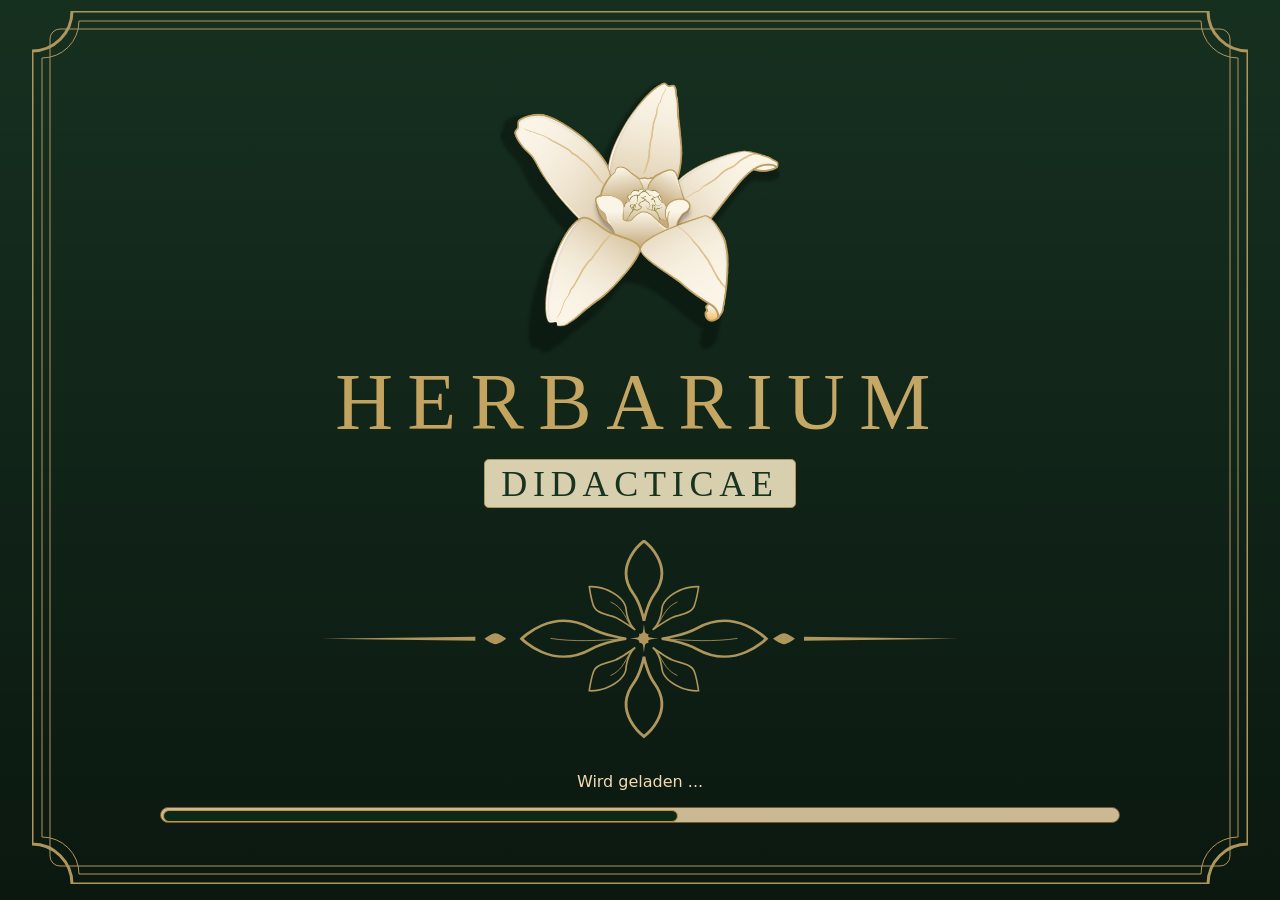
==== index.html @ 5d6e5d88 "FirstCommit" ====
<!DOCTYPE html>
<html lang="en">
<head>
    <meta charset="UTF-8">
    <meta name="viewport" content="width=device-width, initial-scale=1.0">
    <title>Splashscreen</title>

    <link rel="stylesheet" href="css/nav.css">
    <link rel="stylesheet" href="css/splash.css">
    <link rel="stylesheet" href="style.css">

    
    <link rel="manifest" href="manifest.json">
    <meta name="theme-color" content="#0D301D">

</head>
<body>

    <div id="splash-screen" class="splash-screen">
        <div class="splash-overlay"></div>

        <svg class="dynamic-frame" id="roundedFrameSvg"><path id="roundedFramePath" fill="none" stroke="#AF966C" stroke-width="4" /></svg>

        <svg class="dynamic-frame" id="frameSvg"><path id="framePath" fill="none" stroke="#AF966C" stroke-width="4" /></svg>
        <div class="splash-content">

            <img src="assets/images/header.png" alt="" class="splash-logo">

            <h1>Herbarium</h1>

            <div class="splash-badge">
                DIDACTICAE
            </div>

            <div class="ornament-box">
                <svg width="100%" height="100%" viewBox="0 0 207 65" version="1.1" xmlns="http://www.w3.org/2000/svg" xmlns:xlink="http://www.w3.org/1999/xlink" xml:space="preserve" xmlns:serif="http://www.serif.com/" style="fill-rule:evenodd;clip-rule:evenodd;stroke-linecap:round;stroke-miterlimit:1.5;">
                    <g transform="matrix(1.06196e-17,-0.17343,0.241905,1.48124e-17,-266.797,210.293)">
                        <path d="M1027.56,1511.81C1027.56,1511.81 1021.76,1482.87 1007.86,1464.78C967.915,1412.8 1027.56,1371.76 1027.56,1371.76C1027.56,1371.76 1087.2,1412.8 1047.26,1464.78C1033.36,1482.87 1027.56,1511.81 1027.56,1511.81Z" style="fill:none;stroke:rgb(175,150,92);stroke-width:4.43px;"/>
                    </g>
                    <g transform="matrix(0.0312175,0,0,0.0312175,72.7316,-12.5638)">
                        <path d="M879.536,1428.27C897.758,1426.77 934.361,1423.41 959.72,1418.73C960.418,1418.43 961.101,1418.11 961.768,1417.77C974.143,1410.88 980.649,1396.5 977.329,1382.44L976.621,1379.48C976.621,1379.48 977.068,1379.59 977.945,1379.67C977.923,1379.54 977.907,1379.48 977.907,1379.48L978.927,1379.73C979.264,1379.74 979.638,1379.74 980.047,1379.74C995.073,1383.26 1010.44,1375.37 1016.34,1361.11C1022.52,1329.88 1026.27,1283.39 1026.27,1283.39C1026.27,1283.39 1026.5,1286.15 1026.92,1290.78C1027.34,1286.15 1027.56,1283.39 1027.56,1283.39C1027.56,1283.39 1031.34,1330.17 1037.55,1361.4C1043.02,1374.56 1056.64,1382.4 1070.76,1380.53C1071.29,1380.47 1071.79,1380.41 1072.26,1380.35L1075.92,1379.48C1075.92,1379.48 1075.9,1379.58 1075.85,1379.77C1076.74,1379.6 1077.21,1379.48 1077.21,1379.48L1076.93,1380.64C1076.35,1381.03 1075.79,1381.44 1075.26,1381.87C1074.62,1383.98 1073.53,1387.37 1071.87,1391.61C1067.41,1400.23 1070.69,1410.83 1079.23,1415.43C1107.62,1423.29 1176.07,1428.45 1184.6,1429.07C1185.18,1429.11 1185.48,1429.13 1185.48,1429.13C1185.48,1429.13 1109.67,1434.51 1079.96,1442.98C1072.88,1446.82 1069.56,1455.19 1072.08,1462.84C1073.98,1471.12 1074.01,1475.58 1074.01,1475.58C1074.01,1475.58 1073.57,1475.58 1072.72,1475.54C1072.72,1475.57 1072.72,1475.58 1072.72,1475.58C1072.72,1475.58 1070.81,1475.57 1067.09,1475.74C1062.55,1475.52 1058.12,1476.28 1054.06,1477.87C1046.73,1481.06 1040.69,1486.96 1037.41,1494.63C1031.46,1525.13 1027.56,1571.69 1027.56,1571.69C1027.56,1571.69 1027.34,1569.06 1026.92,1564.64C1026.49,1569.06 1026.27,1571.69 1026.27,1571.69C1026.27,1571.69 1022.38,1525.22 1016.5,1494.7C1013.42,1487.49 1007.92,1481.85 1001.21,1478.54C996.532,1476.44 991.31,1475.46 985.953,1475.86C982.741,1475.57 981.111,1475.58 981.111,1475.58C981.111,1475.58 981.111,1475.57 981.111,1475.54C980.257,1475.58 979.824,1475.58 979.824,1475.58C979.824,1475.58 979.834,1474.06 979.509,1471.07C980.474,1457.77 972.961,1445.3 960.751,1439.94C926.333,1433.24 868.351,1429.13 868.351,1429.13C868.351,1429.13 872.62,1428.83 879.536,1428.27Z" style="fill:rgb(175,150,92);"/>
                    </g>
                    <g transform="matrix(-0.0837655,-0.0837655,0.0837655,-0.0837655,61.4069,247.647)">
                        <path d="M1029.8,1512.08C1029.79,1512.12 1029.79,1512.14 1029.78,1512.15C1029.78,1512.17 1029.78,1512.18 1029.78,1512.18L1025.33,1511.47C1025.33,1511.47 1025.34,1511.46 1025.34,1511.44C1025.4,1511.06 1029.08,1486.3 1001.87,1452.84C994.228,1443.44 991.541,1428.03 993.6,1410.79C996.619,1385.49 1009.75,1356.24 1031.23,1337.05L1033.04,1335.44L1034.52,1337.37C1034.52,1337.37 1057.3,1367.14 1064.67,1385.65C1068.05,1394.15 1066.63,1403.15 1063.03,1412.25C1057.96,1425.04 1048.54,1438.03 1043.78,1449.99C1036.72,1467.71 1030.12,1510 1029.8,1512.08ZM1028.34,1493.99C1031.04,1479.39 1035.24,1459.26 1039.59,1448.33C1043.58,1438.31 1050.81,1427.57 1056.06,1416.84C1060.98,1406.76 1064.23,1396.71 1060.49,1387.32C1054.4,1372.03 1037.53,1348.9 1032.43,1342.07C1012.84,1360.51 1000.89,1387.71 998.07,1411.32C996.18,1427.16 998.345,1441.37 1005.36,1450C1019.66,1467.58 1025.8,1482.93 1028.34,1493.99Z" style="fill:rgb(175,150,92);"/>
                    </g>
                    <g transform="matrix(0.604762,0,0,0.282222,-528.571,-395.25)">
                        <path d="M956.693,1511.81L956.693,1516.54L874.016,1514.17L956.693,1511.81Z" style="fill:rgb(175,150,92);"/>
                    </g>
                    <g transform="matrix(0.15,0,0,0.15,-90.5512,-191.145)">
                        <path d="M1003.94,1488.19C1003.94,1488.19 988.189,1476.38 980.315,1476.38C972.441,1476.38 956.693,1488.19 956.693,1488.19C956.693,1488.19 972.441,1500 980.315,1500C988.189,1500 1003.94,1488.19 1003.94,1488.19Z" style="fill:rgb(175,150,92);"/>
                    </g>
                    <g transform="matrix(-0.604762,0,0,0.282222,735.363,-395.25)">
                        <path d="M956.693,1511.81L956.693,1516.54L874.016,1514.17L956.693,1511.81Z" style="fill:rgb(175,150,92);"/>
                    </g>
                    <g transform="matrix(-0.15,0,0,0.15,297.343,-191.145)">
                        <path d="M1003.94,1488.19C1003.94,1488.19 988.189,1476.38 980.315,1476.38C972.441,1476.38 956.693,1488.19 956.693,1488.19C956.693,1488.19 972.441,1500 980.315,1500C988.189,1500 1003.94,1488.19 1003.94,1488.19Z" style="fill:rgb(175,150,92);"/>
                    </g>
                    <g transform="matrix(1,0,0,1,-64.9606,-2.49966)">
                        <path d="M165.5,38.5C163.3,42.751 162.184,45.022 159,46.5" style="fill:none;stroke:rgb(175,150,92);stroke-width:0.27px;"/>
                    </g>
                    <g transform="matrix(1,0,0,1,-64.9606,-2.49966)">
                        <path d="M164,34.5C155.193,35.283 146.76,35.608 139.5,34.5" style="fill:none;stroke:rgb(175,150,92);stroke-width:0.27px;"/>
                    </g>
                    <g transform="matrix(-1.06196e-17,-0.17343,-0.241905,1.48124e-17,476.376,210.293)">
                        <path d="M1027.56,1511.81C1027.56,1511.81 1021.76,1482.87 1007.86,1464.78C967.915,1412.8 1027.56,1371.76 1027.56,1371.76C1027.56,1371.76 1087.2,1412.8 1047.26,1464.78C1033.36,1482.87 1027.56,1511.81 1027.56,1511.81Z" style="fill:none;stroke:rgb(175,150,92);stroke-width:4.43px;"/>
                    </g>
                    <g transform="matrix(0.0837655,-0.0837655,-0.0837655,-0.0837655,148.172,247.647)">
                        <path d="M1029.78,1512.15C1029.79,1512.14 1029.79,1512.12 1029.8,1512.08C1030.12,1510 1036.72,1467.71 1043.78,1449.99C1048.54,1438.03 1057.96,1425.04 1063.03,1412.25C1066.63,1403.15 1068.05,1394.15 1064.67,1385.65C1057.3,1367.14 1034.52,1337.37 1034.52,1337.37L1033.04,1335.44L1031.23,1337.05C1009.75,1356.24 996.619,1385.49 993.6,1410.79C991.541,1428.03 994.228,1443.44 1001.87,1452.84C1029.08,1486.3 1025.4,1511.06 1025.34,1511.44C1025.34,1511.46 1025.33,1511.47 1025.33,1511.47L1029.78,1512.18C1029.78,1512.18 1029.78,1512.17 1029.78,1512.15ZM1028.34,1493.99C1025.8,1482.93 1019.66,1467.58 1005.36,1450C998.345,1441.37 996.18,1427.16 998.07,1411.32C1000.89,1387.71 1012.84,1360.51 1032.43,1342.07C1037.53,1348.9 1054.4,1372.03 1060.49,1387.32C1064.23,1396.71 1060.98,1406.76 1056.06,1416.84C1050.81,1427.57 1043.58,1438.31 1039.59,1448.33C1035.24,1459.26 1031.04,1479.39 1028.34,1493.99Z" style="fill:rgb(175,150,92);"/>
                    </g>
                    <g transform="matrix(-1,0,0,1,274.539,-2.49966)">
                        <path d="M165.5,38.5C163.3,42.751 162.184,45.022 159,46.5" style="fill:none;stroke:rgb(175,150,92);stroke-width:0.27px;"/>
                    </g>
                    <g transform="matrix(-0.0837655,0.0837655,0.0837655,0.0837655,61.4069,-183.482)">
                        <path d="M1025.34,1511.44C1025.34,1511.46 1025.33,1511.47 1025.33,1511.47L1029.78,1512.18C1029.78,1512.18 1029.78,1512.17 1029.78,1512.15C1029.79,1512.14 1029.79,1512.12 1029.8,1512.08C1030.12,1510 1036.72,1467.71 1043.78,1449.99C1048.54,1438.03 1057.96,1425.04 1063.03,1412.25C1066.63,1403.15 1068.05,1394.15 1064.67,1385.65C1057.3,1367.14 1034.52,1337.37 1034.52,1337.37L1033.04,1335.44L1031.23,1337.05C1009.75,1356.24 996.619,1385.49 993.6,1410.79C991.541,1428.03 994.228,1443.44 1001.87,1452.84C1029.08,1486.3 1025.4,1511.06 1025.34,1511.44ZM1028.34,1493.99C1025.8,1482.93 1019.66,1467.58 1005.36,1450C998.345,1441.37 996.18,1427.16 998.07,1411.32C1000.89,1387.71 1012.84,1360.51 1032.43,1342.07C1037.53,1348.9 1054.4,1372.03 1060.49,1387.32C1064.23,1396.71 1060.98,1406.76 1056.06,1416.84C1050.81,1427.57 1043.58,1438.31 1039.59,1448.33C1035.24,1459.26 1031.04,1479.39 1028.34,1493.99Z" style="fill:rgb(175,150,92);"/>
                    </g>
                    <g transform="matrix(1,0,0,-1,-64.9606,66.665)">
                        <path d="M165.5,38.5C163.3,42.751 162.184,45.022 159,46.5" style="fill:none;stroke:rgb(175,150,92);stroke-width:0.27px;"/>
                    </g>
                    <g transform="matrix(0.0837655,0.0837655,-0.0837655,0.0837655,148.172,-183.482)">
                        <path d="M1025.34,1511.44C1025.4,1511.06 1029.08,1486.3 1001.87,1452.84C994.228,1443.44 991.541,1428.03 993.6,1410.79C996.619,1385.49 1009.75,1356.24 1031.23,1337.05L1033.04,1335.44L1034.52,1337.37C1034.52,1337.37 1057.3,1367.14 1064.67,1385.65C1068.05,1394.15 1066.63,1403.15 1063.03,1412.25C1057.96,1425.04 1048.54,1438.03 1043.78,1449.99C1036.72,1467.71 1030.12,1510 1029.8,1512.08C1029.79,1512.12 1029.79,1512.14 1029.78,1512.15C1029.78,1512.17 1029.78,1512.18 1029.78,1512.18L1025.33,1511.47C1025.33,1511.47 1025.34,1511.46 1025.34,1511.44ZM1028.34,1493.99C1031.04,1479.39 1035.24,1459.26 1039.59,1448.33C1043.58,1438.31 1050.81,1427.57 1056.06,1416.84C1060.98,1406.76 1064.23,1396.71 1060.49,1387.32C1054.4,1372.03 1037.53,1348.9 1032.43,1342.07C1012.84,1360.51 1000.89,1387.71 998.07,1411.32C996.18,1427.16 998.345,1441.37 1005.36,1450C1019.66,1467.58 1025.8,1482.93 1028.34,1493.99Z" style="fill:rgb(175,150,92);"/>
                    </g>
                    <g transform="matrix(-1,0,0,-1,274.539,66.665)">
                        <path d="M165.5,38.5C163.3,42.751 162.184,45.022 159,46.5" style="fill:none;stroke:rgb(175,150,92);stroke-width:0.27px;"/>
                    </g>
                    <g transform="matrix(-1,0,0,1,274.539,-2.49966)">
                        <path d="M164,34.5C155.193,35.283 146.76,35.608 139.5,34.5" style="fill:none;stroke:rgb(175,150,92);stroke-width:0.27px;"/>
                    </g>
                    <g transform="matrix(0.17343,-2.49872e-18,-3.48527e-18,0.184986,-73.4207,-253.424)">
                        <path d="M1027.56,1511.81C1027.56,1511.81 1021.76,1482.87 1007.86,1464.78C967.915,1412.8 1027.56,1371.76 1027.56,1371.76C1027.56,1371.76 1087.2,1412.8 1047.26,1464.78C1033.36,1482.87 1027.56,1511.81 1027.56,1511.81Z" style="fill:none;stroke:rgb(175,150,92);stroke-width:5.21px;"/>
                    </g>
                    <g transform="matrix(0.17343,-1.87404e-17,-2.61395e-17,-0.184986,-73.4207,317.591)">
                        <path d="M1027.56,1511.81C1027.56,1511.81 1021.76,1482.87 1007.86,1464.78C967.915,1412.8 1027.56,1371.76 1027.56,1371.76C1027.56,1371.76 1087.2,1412.8 1047.26,1464.78C1033.36,1482.87 1027.56,1511.81 1027.56,1511.81Z" style="fill:none;stroke:rgb(175,150,92);stroke-width:5.21px;"/>
                    </g>
                </svg>
            </div>

            <p class="splash-loading">Wird geladen ...</p>

            <div id="splashScreenProgress">
                <div id="splashScreenProgressBar"></div>
            </div>
        </div>
    </div>
    



    <div class="app">

        <header class="header">
            <a class="settings">
                <svg width="100%" height="100%" viewBox="0 0 32 32" version="1.1" xmlns="http://www.w3.org/2000/svg" xmlns:xlink="http://www.w3.org/1999/xlink" xml:space="preserve" xmlns:serif="http://www.serif.com/" style="fill-rule:evenodd;clip-rule:evenodd;stroke-linejoin:round;stroke-miterlimit:2;">
                    <g transform="matrix(0.434036,0,0,0.434036,-415.19,-35.8646)">
                        <path d="M998.847,83.029C999.892,83.192 1000.69,84.048 1000.78,85.102C1000.95,86.941 1001.19,89.793 1001.34,91.531C1001.42,92.429 1002.01,93.199 1002.86,93.502C1003.64,93.783 1004.41,94.101 1005.17,94.454C1005.98,94.839 1006.94,94.714 1007.63,94.135C1008.97,93.015 1011.16,91.171 1012.57,89.982C1013.38,89.299 1014.55,89.258 1015.41,89.883C1018.32,92.046 1020.89,94.621 1023.05,97.53C1023.67,98.384 1023.63,99.554 1022.95,100.364C1021.77,101.78 1019.92,103.97 1018.8,105.304C1018.22,105.994 1018.1,106.959 1018.48,107.773C1018.84,108.525 1019.15,109.294 1019.44,110.076C1019.74,110.924 1020.51,111.517 1021.41,111.594C1023.14,111.747 1026,111.992 1027.84,112.15C1028.89,112.241 1029.75,113.041 1029.92,114.089C1030.44,117.673 1030.44,121.314 1029.91,124.897C1029.75,125.942 1028.89,126.741 1027.84,126.831C1026,126.995 1023.14,127.24 1021.41,127.39C1020.51,127.467 1019.74,128.061 1019.44,128.91C1019.15,129.693 1018.84,130.462 1018.48,131.215C1018.1,132.029 1018.22,132.992 1018.8,133.681C1019.92,135.017 1021.77,137.208 1022.96,138.62C1023.64,139.431 1023.68,140.605 1023.06,141.462C1020.89,144.366 1018.32,146.941 1015.41,149.099C1014.55,149.723 1013.38,149.682 1012.57,149.001C1011.16,147.816 1008.97,145.973 1007.63,144.85C1006.94,144.27 1005.98,144.145 1005.16,144.531C1004.41,144.886 1003.64,145.205 1002.86,145.488C1002.01,145.791 1001.42,146.56 1001.34,147.457C1001.19,149.194 1000.95,152.046 1000.79,153.886C1000.7,154.943 999.896,155.802 998.848,155.966C995.264,156.49 991.623,156.49 988.04,155.959C986.995,155.795 986.197,154.939 986.106,153.885C985.942,152.046 985.697,149.194 985.547,147.457C985.47,146.559 984.876,145.788 984.027,145.485C983.244,145.205 982.475,144.886 981.722,144.533C980.908,144.148 979.945,144.273 979.256,144.853C977.92,145.973 975.73,147.816 974.317,149.005C973.506,149.689 972.333,149.73 971.475,149.105C968.571,146.941 965.996,144.366 963.838,141.458C963.215,140.603 963.255,139.433 963.937,138.624C965.121,137.208 966.964,135.017 968.087,133.683C968.667,132.993 968.792,132.029 968.406,131.214C968.051,130.462 967.733,129.693 967.449,128.911C967.146,128.063 966.377,127.47 965.48,127.393C963.743,127.24 960.891,126.995 959.052,126.837C957.994,126.747 957.136,125.946 956.971,124.898C956.448,121.314 956.448,117.673 956.978,114.091C957.142,113.045 957.998,112.247 959.052,112.156C960.891,111.992 963.743,111.747 965.48,111.598C966.378,111.52 967.149,110.926 967.452,110.077C967.733,109.294 968.051,108.525 968.404,107.772C968.789,106.959 968.664,105.995 968.085,105.306C966.964,103.97 965.121,101.78 963.932,100.367C963.249,99.556 963.207,98.383 963.832,97.525C965.996,94.621 968.571,92.046 971.479,89.888C972.334,89.265 973.504,89.306 974.314,89.987C975.73,91.171 977.92,93.015 979.254,94.137C979.944,94.718 980.909,94.842 981.723,94.456C982.475,94.101 983.244,93.783 984.026,93.5C984.874,93.197 985.467,92.427 985.544,91.53C985.697,89.793 985.942,86.941 986.1,85.102C986.191,84.045 986.991,83.186 988.039,83.022C991.623,82.498 995.264,82.498 998.847,83.029ZM960.085,123.661L965.759,124.153L967.312,124.516L968.673,125.287L969.765,126.407L970.511,127.812C970.759,128.496 971.037,129.168 971.346,129.822L971.815,131.347L971.835,132.912L971.418,134.42L970.576,135.777C969.599,136.938 968.074,138.75 966.916,140.132C968.629,142.335 970.609,144.315 972.802,146.029L977.162,142.364L978.517,141.523L980.025,141.106L981.589,141.125L983.109,141.592C983.768,141.9 984.44,142.178 985.121,142.422L986.532,143.169L987.652,144.262L988.424,145.623L988.788,147.178C988.918,148.69 989.121,151.049 989.279,152.845C992.048,153.191 994.849,153.191 997.611,152.852L998.102,147.178L998.466,145.625L999.237,144.264L1000.36,143.172L1001.76,142.426C1002.45,142.179 1003.12,141.9 1003.77,141.591L1005.3,141.122L1006.86,141.102L1008.37,141.519L1009.73,142.361C1010.89,143.338 1012.7,144.863 1014.08,146.022C1016.28,144.308 1018.26,142.328 1019.98,140.135L1016.31,135.775L1015.47,134.42L1015.06,132.912L1015.08,131.348L1015.54,129.828C1015.85,129.169 1016.13,128.497 1016.37,127.816L1017.12,126.406L1018.21,125.285L1019.57,124.513L1021.13,124.149C1022.64,124.019 1025,123.816 1026.8,123.658C1027.14,120.889 1027.14,118.088 1026.8,115.326L1021.13,114.835L1019.58,114.471L1018.21,113.7L1017.12,112.581L1016.38,111.175C1016.13,110.492 1015.85,109.82 1015.54,109.166L1015.07,107.64L1015.05,106.075L1015.47,104.567L1016.31,103.21C1017.29,102.049 1018.81,100.237 1019.97,98.855C1018.26,96.653 1016.28,94.672 1014.09,92.959L1009.73,96.623L1008.37,97.465L1006.86,97.882L1005.3,97.862L1003.78,97.396C1003.12,97.088 1002.45,96.809 1001.77,96.565L1000.36,95.818L999.235,94.726L998.463,93.364L998.099,91.81C997.969,90.298 997.766,87.938 997.608,86.142C994.839,85.796 992.038,85.796 989.276,86.135L988.785,91.809L988.421,93.362L987.65,94.723L986.53,95.815L985.125,96.561C984.442,96.809 983.769,97.087 983.115,97.396L981.59,97.865L980.025,97.885L978.517,97.468L977.16,96.626C975.999,95.649 974.187,94.124 972.805,92.966C970.602,94.679 968.622,96.66 966.909,98.852L970.573,103.212L971.415,104.567L971.832,106.075L971.812,107.639L971.346,109.16C971.038,109.818 970.759,110.491 970.515,111.171L969.768,112.582L968.676,113.702L967.314,114.474L965.76,114.838C964.247,114.968 961.888,115.171 960.092,115.329C959.746,118.098 959.746,120.899 960.085,123.661ZM993.444,107.025C1000.33,107.025 1005.91,112.612 1005.91,119.494C1005.91,126.375 1000.33,131.962 993.444,131.962C986.562,131.962 980.975,126.375 980.975,119.494C980.975,112.612 986.562,107.025 993.444,107.025ZM993.444,110.278C988.357,110.278 984.228,114.407 984.228,119.494C984.228,124.58 988.357,128.71 993.444,128.71C998.53,128.71 1002.66,124.58 1002.66,119.494C1002.66,114.407 998.53,110.278 993.444,110.278Z"/>
                    </g>
                </svg>          
            </a>
            <img src="assets/images/header.png" alt="" class="header-image">

            <div class="header-overlay">

                <div class="title-badge-wrap">
                    <div class="title-badge">
                        <h1>HERBARIUM</h1>
                    </div>
                </div>

                <div class="subtitle-badge">
                    <h2>DIDACTICAE</h2>
                </div>

            </div>
        </header>

        <main class="content">

            <section class="welcome-card">
                <div class="welcome-card-text">
                    <h2>Wilkommen</h2>
                    <p>Erstelle wissenschaftliche Herbarium-Etiketten und verwalte deine Pflanzensammlung.</p>
                </div>
            </section>

            <section class="card-grid">
                <a href="label.html" class="menu-card">
                    <svg class="nav-icon"><use href="assets/icons/sprite.svg#icon-new-label"></use></svg>
                    <div class="card-item card-text">
                        <h3>Neues Etikett</h3>
                        <p>Erstelle ein neues Herbarium-Etikett.</p>
                    </div>
                    <div class="card-item card-button">
                        <svg width="100%" height="100%" viewBox="0 0 512 512" version="1.1" xmlns="http://www.w3.org/2000/svg" xmlns:xlink="http://www.w3.org/1999/xlink" xml:space="preserve" xmlns:serif="http://www.serif.com/" style="fill-rule:evenodd;clip-rule:evenodd;stroke-linecap:round;stroke-linejoin:round;stroke-miterlimit:1.5;"><g transform="matrix(11.705,0,0,11.3875,-10948.4,-13010.5)"><path d="M948,1147L966.461,1165.46L948.005,1183" style="fill:none;stroke:black;stroke-width:6px;"/></g></svg>
                    </div>
                </a>

                <a href="collectionDetail.html" class="menu-card">
                    <svg><use href="assets/icons/sprite.svg#icon-book"></use></svg>


                    <div class="card-item card-text">
                    <h3>Sammlung</h3>
                    <p>Verwalte deine Pflanzensammlung.</p>
                    </div>
                    <div class="card-item card-button">
                        <svg width="100%" height="100%" viewBox="0 0 512 512" version="1.1" xmlns="http://www.w3.org/2000/svg" xmlns:xlink="http://www.w3.org/1999/xlink" xml:space="preserve" xmlns:serif="http://www.serif.com/" style="fill-rule:evenodd;clip-rule:evenodd;stroke-linecap:round;stroke-linejoin:round;stroke-miterlimit:1.5;"><g transform="matrix(11.705,0,0,11.3875,-10948.4,-13010.5)"><path d="M948,1147L966.461,1165.46L948.005,1183" style="fill:none;stroke:black;stroke-width:6px;"/></g></svg>
                    </div>
                </a>

                <a href="templates.html" class="menu-card">
                    <svg class="nav-icon"><use href="assets/icons/sprite.svg#icon-label"></use></svg>


                    <div class="card-item card-text">
                        <h3>Vorlagen</h3>
                        <p>Wähle aus verschiedenen Etiketten-Vorlagen.</p>
                    </div>
                    <div class="card-item card-button">
                        <svg width="100%" height="100%" viewBox="0 0 512 512" version="1.1" xmlns="http://www.w3.org/2000/svg" xmlns:xlink="http://www.w3.org/1999/xlink" xml:space="preserve" xmlns:serif="http://www.serif.com/" style="fill-rule:evenodd;clip-rule:evenodd;stroke-linecap:round;stroke-linejoin:round;stroke-miterlimit:1.5;"><g transform="matrix(11.705,0,0,11.3875,-10948.4,-13010.5)"><path d="M948,1147L966.461,1165.46L948.005,1183" style="fill:none;stroke:black;stroke-width:5px;"/></g></svg>
                    </div>
                </a>

                <a href="templates.html" class="menu-card">
                    <svg><use href="assets/icons/sprite.svg#icon-archive"></use></svg>

                    <div class="card-item card-text">
                        <h3>Meine Etiketten</h3>
                        <p>Zeige und bearbeite gespeicherte Etiketten.</p>
                    </div>
                    <div class="card-item card-button">
                        <svg width="100%" height="100%" viewBox="0 0 512 512" version="1.1" xmlns="http://www.w3.org/2000/svg" xmlns:xlink="http://www.w3.org/1999/xlink" xml:space="preserve" xmlns:serif="http://www.serif.com/" style="fill-rule:evenodd;clip-rule:evenodd;stroke-linecap:round;stroke-linejoin:round;stroke-miterlimit:1.5;"><g transform="matrix(11.705,0,0,11.3875,-10948.4,-13010.5)"><path d="M948,1147L966.461,1165.46L948.005,1183" style="fill:none;stroke:black;stroke-width:6px;"/></g></svg>
                    </div>
                </a>

            </section>


        </main>
                    <div id="bottomnav-root"></div>
    </div>

    <script>
        if ("serviceWorker" in navigator) {
            navigator.serviceWorker.register("service-worker.js");
        }
    </script>

    <script src="js/splash.js"></script>
    <script src="js/nav.js"></script>
</body>
</html>
---- css/nav.css ----
.bottom-nav {

    min-height: 72px;
    padding-top: 0.45rem;
    padding-bottom: max(0.75rem, env(safe-area-inset-bottom));
    padding-left: max(0.5rem, env(safe-area-inset-left));
    padding-right: max(0.5rem, env(safe-area-inset-right));

    display: grid;
    grid-template-columns: repeat(5, 1fr);

    border-top: 1px solid rgba(225, 178, 75, 0.35);
    background: linear-gradient(180deg, #1d3a25, #102418);

    z-index: 20;
}

.nav-item {
    position: relative;


    display: flex;
    flex-direction: column;
    align-items: center;
    justify-content: center;

    gap: 0.25rem;

    min-width: 0;
    min-height: 3.8rem;

    text-decoration: none;
    text-transform: uppercase;
    color: #F3DAB1;

    font-size: clamp(0.68rem, 2.8vw, 0.82rem);
    line-height: 1;

    border-radius: 0.85rem;

    transition: background 0.2s ease, color 0.2s ease, transform 0.2s ease;
}

.nav-icon {
    width: clamp(2.5rem, 6vw, 2.5rem);
    height: clamp(2.5rem, 6vw, 2.5rem);

    display: grid;
    place-items: center;

    color: currentColor;
}

.nav-icon svg {
    width: 100%;
    height: 100%;

    fill: none;
    stroke: currentColor;
    stroke-width: 2;
}

.nav-item.active {
    color: #E1B24B;
    background: rgba(225, 178, 75, 0.11);
}

/* .nav-item.active::before {
    content: "";
    position: absolute;

    top: 0.35rem;
    left: 50%;
    transform: translateX(-50%);

    width: 1.6rem;
    height: 0.18rem;

    border-radius: 999px;
    background: #E1B24B;
} */

.nav-item:active {
    transform: scale(0.96);
}

.nav-icon svg path,
.nav-icon svg circle,
.nav-icon svg line,
.nav-icon svg polyline,
.nav-icon svg rect {
    stroke: #E1B24B !important;
}
---- css/splash.css ----
.splash-screen {
    position: fixed;
    inset: 0;
    z-index: 9999;

    min-height: 100vh;
    min-height: 100dvh;

    display: grid;
    place-items: center;

    padding: max(24px, env(safe-area-inset-top)) 24px max(24px, env(safe-area-inset-bottom));
    
    background: #163020;
    overflow: hidden;

    transition: opacity 0.6s ease, visibility 0.6s ease;
}

.splash-screen.is-hidden {
    opacity: 0;
    visibility: hidden;
    pointer-events: none;
}

.splash-content {
    position: relative;
    width: 100%;
    height: 100%;
    padding: 1rem;
    text-align: center;
    display: flex;
    flex-direction: column;
    align-items: center;
    justify-content: center;
}

.splash-overlay {
    position: absolute;
    inset: 0;
    display: flex;
    flex-direction: column;
    align-items: center;
    justify-content: flex-end;
    padding: 1rem;

    background: linear-gradient(transparent, rgba(0,0,0,0.5));
}

.splash-logo {
    width: min(65vw, 280px);
    height: auto;
    /* margin-bottom: 1rem; */
}

.splash-screen h1 {
    font-family: 'Times New Roman', Times, serif;
    font-size: clamp(2.5rem, 8vw, 5rem);
    /* font-size: 3rem; */
    letter-spacing: 0.18em;
    text-transform: uppercase;

    background-image: linear-gradient(to right, rgb(193,163,96), rgb(194,162,94), rgb(195,165,97), rgb(195,163,94), rgb(198,169,104), rgb(194,162,93), rgb(200,171,105), rgb(198,168,101), rgb(198,169,103), rgb(193,164,100));
    color: transparent;
    background-clip: text;
    font-weight: 400;
    margin-bottom: 0.2rem;
}

.splashscreen-overlay h2 {
    font-size: 2rem;
    font-family: 'Times New Roman', Times, serif;
    font-weight: 400;
    letter-spacing: 0.15rem;
    color: #040904;
}

.splash-badge {
    display: inline-block;
    margin-top: 0.5rem;
    padding: 0.15rem 1rem;

    background: #D8CFAF;
    border: 0.1rem solid #AF965C;
    border-radius: 0.3rem;

    font-family: 'Times New Roman', Times, serif;
    font-size: clamp(1.5rem, 6vw, 2.25em);
    letter-spacing: 0.16em;
    color: #18331F;
}

.splash-loading {
    margin-top: 2rem;
    font-family: system-ui, -apple-system, BlinkMacSystemFont, 'Segoe UI', Roboto, Oxygen, Ubuntu, Cantarell, 'Open Sans', 'Helvetica Neue', sans-serif;
    color: #f3dab1;
    font-size: 1rem;
    margin-bottom: 1rem;
}

#splashScreenProgress, #splashScreenProgressBar {
    width: 80%;
    height: 1rem;
    border: 0.1rem solid #755A33;
    border-radius: 999px;
    background: #CAB993;
    padding: 0.1rem;
}

#splashScreenProgress {
    justify-self: center;
}

#splashScreenProgressBar {
    width: 100%;
    height: 0.8rem;
    background: #0C2819;
    border-color: #C49534;
    padding: 0;
}

.dynamic-frame {
    width: 95%;
    height: 97%;
    position: absolute;
    top: 1.25%;
    right: 2.5%;
    bottom: 2.5%;
    left: 2.5%;
}

.rounded-frame {
    position: absolute;
    border: 0.2rem solid #AF965C;
    border-radius: 0.5rem;

    width: 90%;
    height: 94%;
    position: absolute;
    top: 2.8%;
    right: 5%;
    bottom: 3%;
    left: 5%;
}

.ornament-box {
    margin-top: 2rem;
    width: 60%;
    max-height: 200px;
}
---- style.css ----
* {
    margin: 0;
    padding: 0;
    box-sizing: border-box;
}

html,
body {
    width: 100%;
    height: 100%;
    overflow: hidden;
}

body {
    background: hsl(38, 50%, 88%);
    font-family: system-ui, -apple-system, BlinkMacSystemFont, 'Segoe UI', Roboto, Oxygen, Ubuntu, Cantarell, 'Open Sans', 'Helvetica Neue', sans-serif;
    /* font-family: Cambria, Cochin, Georgia, Times, 'Times New Roman', serif; */
}

.app {
    height: 100vh;
    height: 100dvh;
    display: grid;
    grid-template-rows: auto minmax(0, 1fr) auto;
    overflow: hidden;
}

.app-no-header {
    height: 100vh;
    height: 100dvh;
    display: grid;
    grid-template-rows: minmax(0, 1fr) auto;
    overflow: hidden;
    background: hsl(38, 50%, 88%);
}


.content, .form-page, .collection-page, .template-page {
    min-height: 0;
    overflow: hidden;
    display: flex;
    flex-direction: column;
    gap: clamp(0.5rem, 2dvh, 1rem);
    padding: clamp(0.75rem, 3vw, 1.25rem);
}

.form-page, .collection-page, .template-page {
    overflow-y: auto;
}

.page-head {
    position: relative;
    display: flex;
    gap: 1rem;
    align-items: flex-start;
    margin-bottom: 1.5rem;
}

.back-button    {
    text-decoration: none;
    font-size: 2.5rem;
    line-height: 1;
    color: #18331F;
}

.page-head h1 {
            font-family: "Times New Roman", serif;
            font-size: 2.2rem;
            color: #18331F;
            font-weight: 400;
}

.page-head p {
            margin-top: .3rem;
            color: #333;
}


.header {
    position: relative;

    aspect-ratio: 16/9;
    max-height: 32dvh;
    min-height: 140px;
    width: 100%;

    background: #163020;
    overflow: hidden;
}

.header-image {
    width: 100%;
    height: 100%;
    object-fit: contain;
    display: block;
}

.header-overlay {
    position: absolute;
    inset: 0;
    display: flex;
    flex-direction: column;
    align-items: center;
    justify-content: flex-end;
    padding: 1rem;

    background: linear-gradient(transparent, rgba(0,0,0,0.15));
}

.settings {
    position: absolute;
    top: max(0.75rem, env(safe-area-inset-top));
    right: 0.75rem;
    z-index: 5;

    width: 2rem;
    height: 2rem;


    display: grid;
    place-items: center;

    color: #f3dab1;
    fill: #AF965C;
    border-radius: 50%;
}


.header-overlay h1 {
    background-image: linear-gradient(to right, rgb(193,163,96), rgb(194,162,94), rgb(195,165,97), rgb(195,163,94), rgb(198,169,104), rgb(194,162,93), rgb(200,171,105), rgb(198,168,101), rgb(198,169,103), rgb(193,164,100));
    color: transparent;
    background-clip: text;
    font-family: 'Times New Roman', Times, serif;
    font-weight: 400;
    letter-spacing: 0.3rem;
    margin-bottom: 0.2rem;
}

.header-overlay h2 {
    font-size: 1.2rem;
    font-family: 'Times New Roman', Times, serif;
    font-weight: 400;
    letter-spacing: 0.15rem;
    color: #040904;
}

.title-badge-wrap {
    display: flex;
    align-items: center;
    justify-content: center;
    margin-bottom: -0.5rem;
    width: fit-content;
    height: fit-content;
    padding: 0.2rem;
    background: #AF965C;

    --r: 6px;

    mask:
        radial-gradient(circle at top left,
            transparent var(--r),
            black calc(var(--r) + 1px))
        top left,

        radial-gradient(circle at top right,
            transparent var(--r),
            black calc(var(--r) + 1px))
        top right,

        radial-gradient(circle at bottom left,
            transparent var(--r),
            black calc(var(--r) + 1px))
        bottom left,

        radial-gradient(circle at bottom right,
            transparent var(--r),
            black calc(var(--r) + 1px))
        bottom right;

    mask-size: 51% 51%;
    mask-repeat: no-repeat;
}

.title-badge {
    display: flex;
    align-items: center;
    justify-content: center;

    width: fit-content;
    height: fit-content;
    padding: 0 1rem;
    background: black;

    --r: 6px;

    mask:
        radial-gradient(circle at top left,
            transparent var(--r),
            black calc(var(--r) + 1px))
        top left,

        radial-gradient(circle at top right,
            transparent var(--r),
            black calc(var(--r) + 1px))
        top right,

        radial-gradient(circle at bottom left,
            transparent var(--r),
            black calc(var(--r) + 1px))
        bottom left,

        radial-gradient(circle at bottom right,
            transparent var(--r),
            black calc(var(--r) + 1px))
        bottom right;

    mask-size: 51% 51%;
    mask-repeat: no-repeat;
}

.subtitle-badge {
    padding: 0 1rem;
    background: #D8CFAF;
    border: .1rem solid #AF965C;
    border-radius: .3rem;
    margin-bottom: 0.4rem;
    z-index: 2;
}

.welcome-card {
    flex: 0 0 auto;

    padding: clamp(0.75rem, 3vw, 1rem);
    border-radius: 0.9rem;

    background: #F4ECE1;
    box-shadow: 0 0.25rem 0.8rem rgba(0, 0, 0, 0.08);
}

.welcome-card h2 {
    font-size: clamp(1.2rem, 4vw, 1.4rem);
}

.welcome-card p {
    font-size: clamp(0.85rem, 3.2vw, 1rem);
}



.card-grid {
    flex: 1;
    min-height: 0;

    display: grid;
    grid-template-rows: repeat(4, minmax(0, 1fr));
    gap: clamp(0.4rem, 1.5dvh, 0.75rem);

}

.menu-card {
    min-height: 0;

    display: grid;
    grid-template-columns: clamp(3rem, 14vw, 4.5rem) minmax(0, 1fr) clamp(2rem, 8vw, 3rem);
    align-items: center;
    gap: clamp(0.5rem, 2vw, 1rem);

    padding: clamp(0.5rem, 2vw, 0.9rem);
    border-radius: 0.8rem;

    text-decoration: none;
    color: #5A461E;

    background: #F4ECE1;
    box-shadow: 0 0.25rem 0.8rem rgba(0, 0, 0, 0.08);


}

.menu-card:active {
    background: hsl(35, 46%, 82%);
}

.card-image {
    width: 100%;
    height: auto;
    max-height: 3.5rem;
}



.menu-card svg  {
    width: 100%;
    height: 100%;

    fill: none;
    stroke: currentColor;
    stroke-width: 2;
}

/* .menu-card svg g path,
.menu-card svg g circle,
.menu-card svg g line,
.menu-card svg g polyline,
.menu-card svg g rect {
    stroke:rgb(100,81,30) !important;
    fill: #D8CFAF !important;
} */

.card-text {
    min-width: 0;
}

.card-text h3 {
    font-size: clamp(0.95rem, 3.6vw, 1.15rem);
    color: #040904;
}

.card-text p {
    font-size: clamp(0.75rem, 3vw, 0.9rem);
    line-height: 1.25;
        color: #040904;

}

.card-button {
    width: 100%;
    height: 1rem;
    opacity: 0.45;
}

.card-button svg g path,
.card-button svg g circle,
.card-button svg g line,
.card-button svg g polyline,
.card-button svg g rect {
    stroke:black !important;
    fill: none !important;
}





@media (max-height: 700px) {
    .header {
        max-height: 26dvh;
        min-height: 110px;
    }

    .welcome-card p {
        display: none;
    }

    .card-text p {
        display: none;
    }

    .menu-card {
        grid-template-columns: 3rem minmax(0, 1fr) 2rem;
    }

}
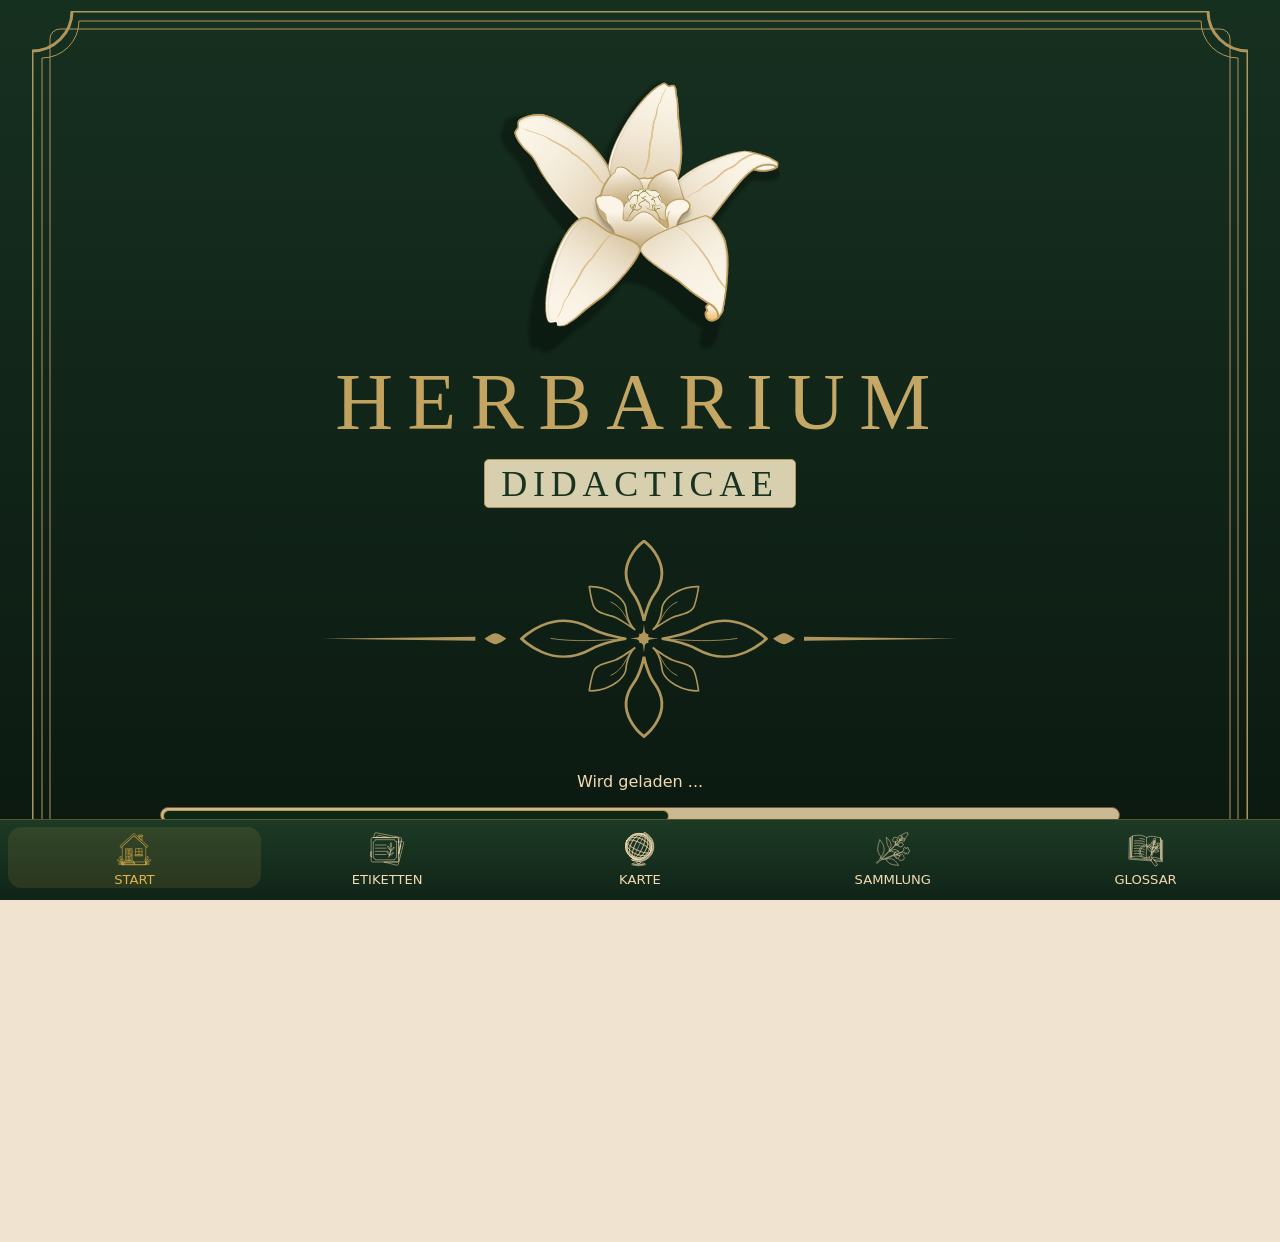
==== commit 9a5d33c7: "EighthCommit" ====
--- a/index.html
+++ b/index.html
@@ -195,9 +195,9 @@
 
 
         </main>
+
+    </div>
                     <div id="bottomnav-root"></div>
-    </div>
-
     <script>
         if ("serviceWorker" in navigator) {
             navigator.serviceWorker.register("service-worker.js");
--- a/css/nav.css
+++ b/css/nav.css
@@ -1,4 +1,9 @@
 .bottom-nav {
+
+    position: fixed;
+    bottom: 0;
+    width: 100%;
+    z-index: 9999;
 
     min-height: 72px;
     padding-top: 0.45rem;
@@ -12,7 +17,6 @@
     border-top: 1px solid rgba(225, 178, 75, 0.35);
     background: linear-gradient(180deg, #1d3a25, #102418);
 
-    z-index: 20;
 }
 
 .nav-item {
--- a/style.css
+++ b/style.css
@@ -18,16 +18,15 @@
 }
 
 .app {
-    height: 100vh;
-    height: 100dvh;
+    /* height: 100vh; */
+    min-height: 100dvh;
     display: grid;
     grid-template-rows: auto minmax(0, 1fr) auto;
     overflow: hidden;
 }
 
 .app-no-header {
-    height: 100vh;
-    height: 100dvh;
+    min-height: 100dvh;
     display: grid;
     grid-template-rows: minmax(0, 1fr) auto;
     overflow: hidden;
@@ -42,6 +41,7 @@
     flex-direction: column;
     gap: clamp(0.5rem, 2dvh, 1rem);
     padding: clamp(0.75rem, 3vw, 1.25rem);
+    padding-bottom: 90px;
 }
 
 .form-page, .collection-page, .template-page {
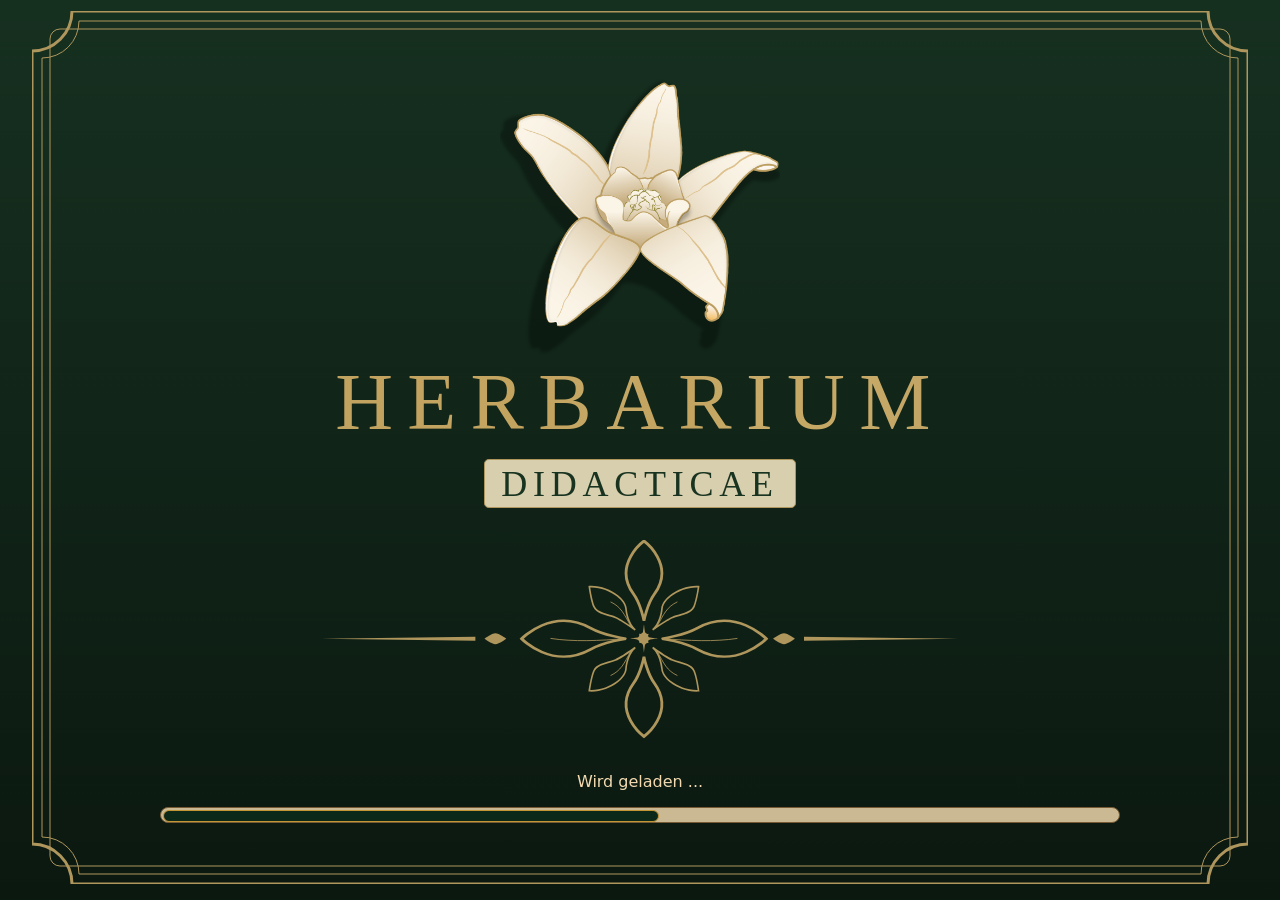
==== commit df8c2581: "13thCommit" ====
--- a/index.html
+++ b/index.html
@@ -195,9 +195,9 @@
 
 
         </main>
-
+                    <div id="bottomnav-root"></div>
     </div>
-                    <div id="bottomnav-root"></div>
+
     <script>
         if ("serviceWorker" in navigator) {
             navigator.serviceWorker.register("service-worker.js");
--- a/css/nav.css
+++ b/css/nav.css
@@ -1,9 +1,4 @@
 .bottom-nav {
-
-    position: fixed;
-    bottom: 0;
-    width: 100%;
-    z-index: 9999;
 
     min-height: 72px;
     padding-top: 0.45rem;
@@ -17,6 +12,7 @@
     border-top: 1px solid rgba(225, 178, 75, 0.35);
     background: linear-gradient(180deg, #1d3a25, #102418);
 
+    z-index: 20;
 }
 
 .nav-item {
--- a/style.css
+++ b/style.css
@@ -18,15 +18,16 @@
 }
 
 .app {
-    /* height: 100vh; */
-    min-height: 100dvh;
+    height: 100vh;
+    height: 100dvh;
     display: grid;
     grid-template-rows: auto minmax(0, 1fr) auto;
     overflow: hidden;
 }
 
 .app-no-header {
-    min-height: 100dvh;
+    height: 100vh;
+    height: 100dvh;
     display: grid;
     grid-template-rows: minmax(0, 1fr) auto;
     overflow: hidden;
@@ -41,7 +42,6 @@
     flex-direction: column;
     gap: clamp(0.5rem, 2dvh, 1rem);
     padding: clamp(0.75rem, 3vw, 1.25rem);
-    padding-bottom: 90px;
 }
 
 .form-page, .collection-page, .template-page {
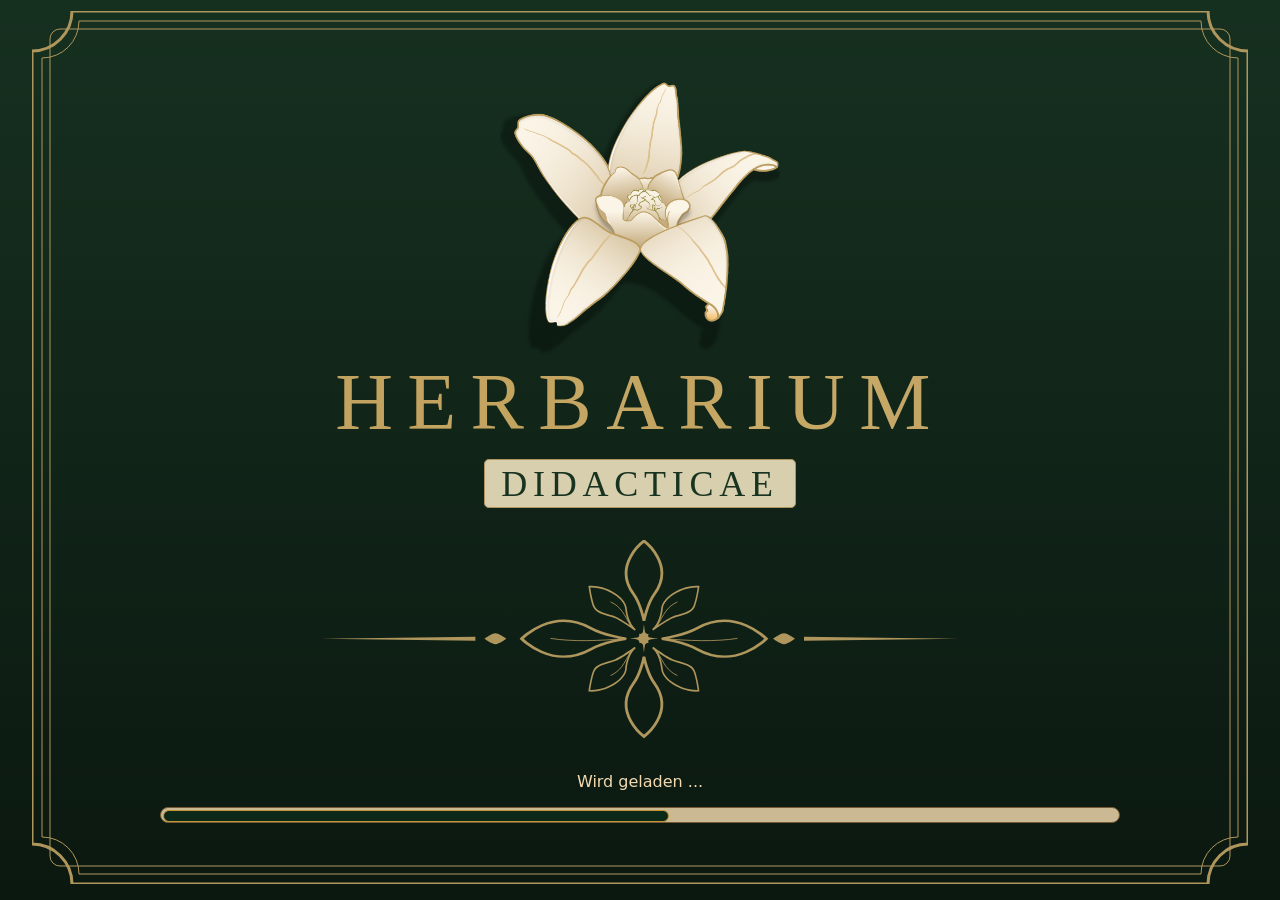
==== commit befd39af: "asd" ====
--- a/index.html
+++ b/index.html
@@ -10,8 +10,8 @@
     <link rel="stylesheet" href="style.css">
 
     
-    <link rel="manifest" href="manifest.json">
-    <meta name="theme-color" content="#0D301D">
+    <!-- <link rel="manifest" href="manifest.json">
+    <meta name="theme-color" content="#0D301D"> -->
 
 </head>
 <body>
@@ -198,11 +198,11 @@
                     <div id="bottomnav-root"></div>
     </div>
 
-    <script>
+    <!-- <script>
         if ("serviceWorker" in navigator) {
             navigator.serviceWorker.register("service-worker.js");
         }
-    </script>
+    </script> -->
 
     <script src="js/splash.js"></script>
     <script src="js/nav.js"></script>
